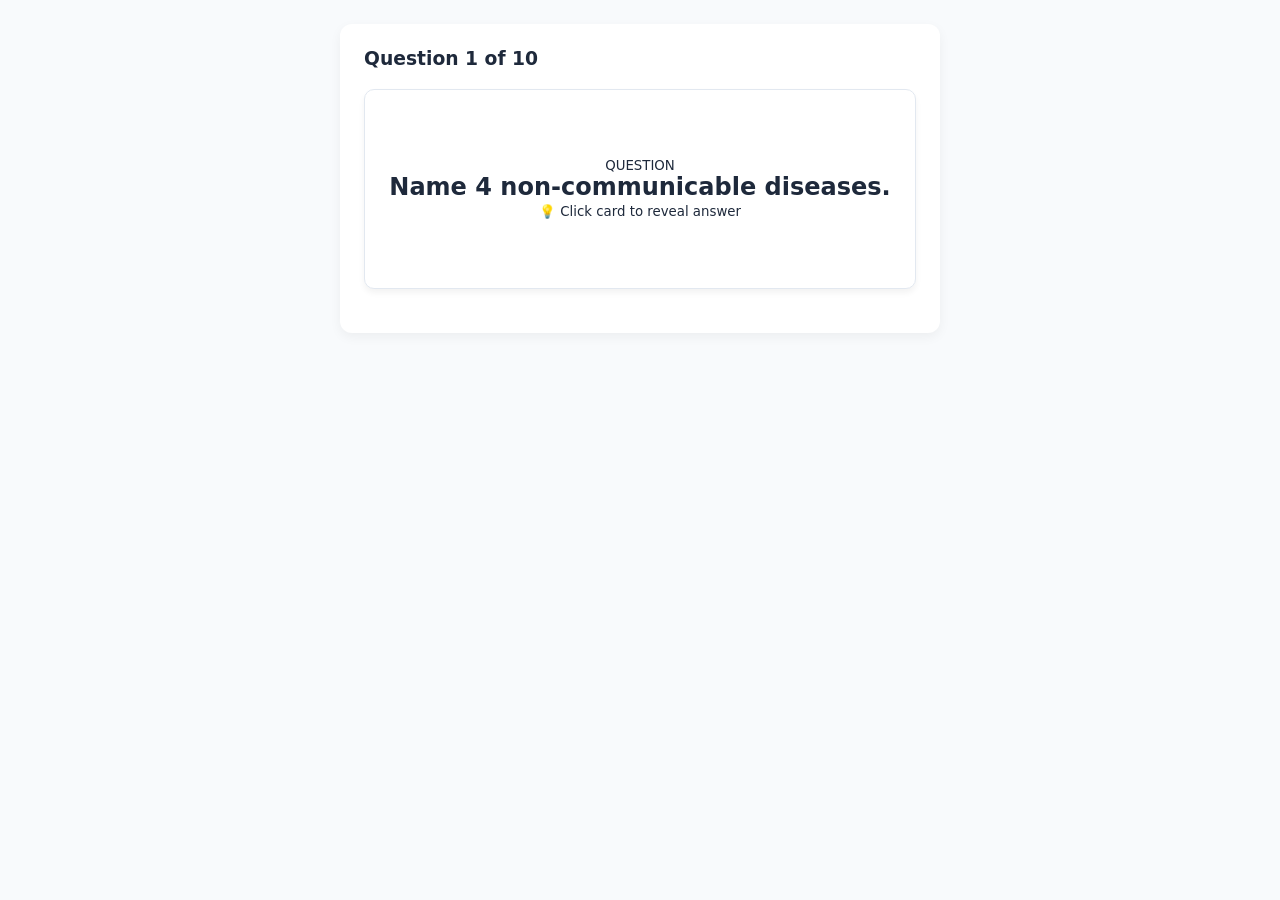
==== quiz.html @ d8d34bbc "initial commit for retrieval practice" ====
<!DOCTYPE html>
<html lang="en">
<head>
    <meta charset="UTF-8">
    <meta name="viewport" content="width=device-width, initial-scale=1.0">
    <title>Retrieval Quiz</title>
    <link rel="stylesheet" href="css/style.css">
</head>
<body>
    <div class="container" id="quizWrapper">
        <h3 id="progress">Question 1 of 10</h3>

        <div class="card-container" onclick="flipCard()">
            <div id="flashcard" class="flashcard">
                <div class="card-face card-front">
                    <small>QUESTION</small>
                    <h2 id="qText">Loading...</h2>
                    <p><small>💡 Click card to reveal answer</small></p>
                </div>
                <div class="card-face card-back">
                    <small>ANSWER</small>
                    <h3 id="aText">Loading...</h3>
                </div>
            </div>
        </div>

        <div id="ratingBox" class="hidden">
            <p style="text-align:center;">How well did you know this?</p>
            <div class="rating-buttons">
                <button class="rate-btn red" onclick="rate('red')">Red 🔴</button>
                <button class="rate-btn yellow" onclick="rate('yellow')">Yellow 🟡</button>
                <button class="rate-btn green" onclick="rate('green')">Green 🟢</button>
            </div>
        </div>
    </div>

    <script src="js/quiz.js"></script>
</body>
</html>
---- css/style.css ----
* { box-sizing: border-box; margin: 0; padding: 0; font-family: system-ui, -apple-system, sans-serif; }

/* Page Layout: Stacks header at top, centers main container below */
body { 
  background-color: #f8fafc; 
  color: #1e293b; 
  display: flex; 
  flex-direction: column; 
  align-items: center; 
  min-height: 100vh;
}

/* Full-Width Top Banner */
.app-header {
  width: 100%;
  background-color: #1e293b;
  color: #ffffff;
  padding: 1rem 1.5rem;
  box-sizing: border-box;
}

.header-content {
  display: flex;
  justify-content: space-between;
  align-items: center;
  max-width: 900px;
  margin: 0 auto;
}

.header-content h1 {
  font-size: 1.5rem;
  margin: 0;
}

/* Year Badge inside Banner */
.year-badge {
  display: flex;
  align-items: center;
  background-color: #3b82f6;
  padding: 0.4rem 0.8rem;
  border-radius: 6px;
  font-weight: bold;
  font-size: 0.9rem;
}

.year-badge button {
  width: auto;
  margin-left: 0.5rem;
  background: #ffffff;
  color: #1e293b;
  border: none;
  padding: 0.2rem 0.5rem;
  border-radius: 4px;
  cursor: pointer;
  font-weight: 600;
  font-size: 0.8rem;
}

.year-badge button:hover {
  background-color: #e2e8f0;
}

/* Main Content Container */
.container { 
  width: 100%; 
  max-width: 600px; 
  background: white; 
  padding: 24px; 
  border-radius: 12px; 
  box-shadow: 0 4px 12px rgba(0,0,0,0.05); 
  margin: 24px 20px;
}

.card-box { background: #f1f5f9; padding: 16px; border-radius: 8px; margin-bottom: 20px; }
.form-group { margin-bottom: 14px; }
label { display: block; font-weight: 600; margin-bottom: 4px; font-size: 0.9rem; }
select, button { width: 100%; padding: 10px; border: 1px solid #cbd5e1; border-radius: 6px; font-size: 1rem; }
button { background: #2563eb; color: white; border: none; font-weight: 600; cursor: pointer; }
button:disabled { background: #cbd5e1; cursor: not-allowed; }
.hidden { display: none !important; }

/* 3D Flashcard Flip */
.card-container { perspective: 1000px; margin: 20px 0; cursor: pointer; }
.flashcard { width: 100%; min-height: 200px; position: relative; transform-style: preserve-3d; transition: transform 0.6s; border-radius: 10px; border: 1px solid #e2e8f0; background: white; box-shadow: 0 4px 6px rgba(0,0,0,0.05); }
.flashcard.flipped { transform: rotateY(180deg); }
.card-face { position: absolute; width: 100%; height: 100%; backface-visibility: hidden; display: flex; flex-direction: column; align-items: center; justify-content: center; padding: 20px; text-align: center; }
.card-back { transform: rotateY(180deg); background: #f0fdf4; color: #166534; border-radius: 10px; }

/* Traffic Light Rating */
.rating-buttons { display: flex; gap: 8px; margin-top: 15px; }
.rate-btn { flex: 1; border: none; padding: 10px; border-radius: 6px; font-weight: bold; }
.rate-btn.red { background: #fee2e2; color: #991b1b; }
.rate-btn.yellow { background: #fef3c7; color: #92400e; }
.rate-btn.green { background: #dcfce7; color: #166534; }
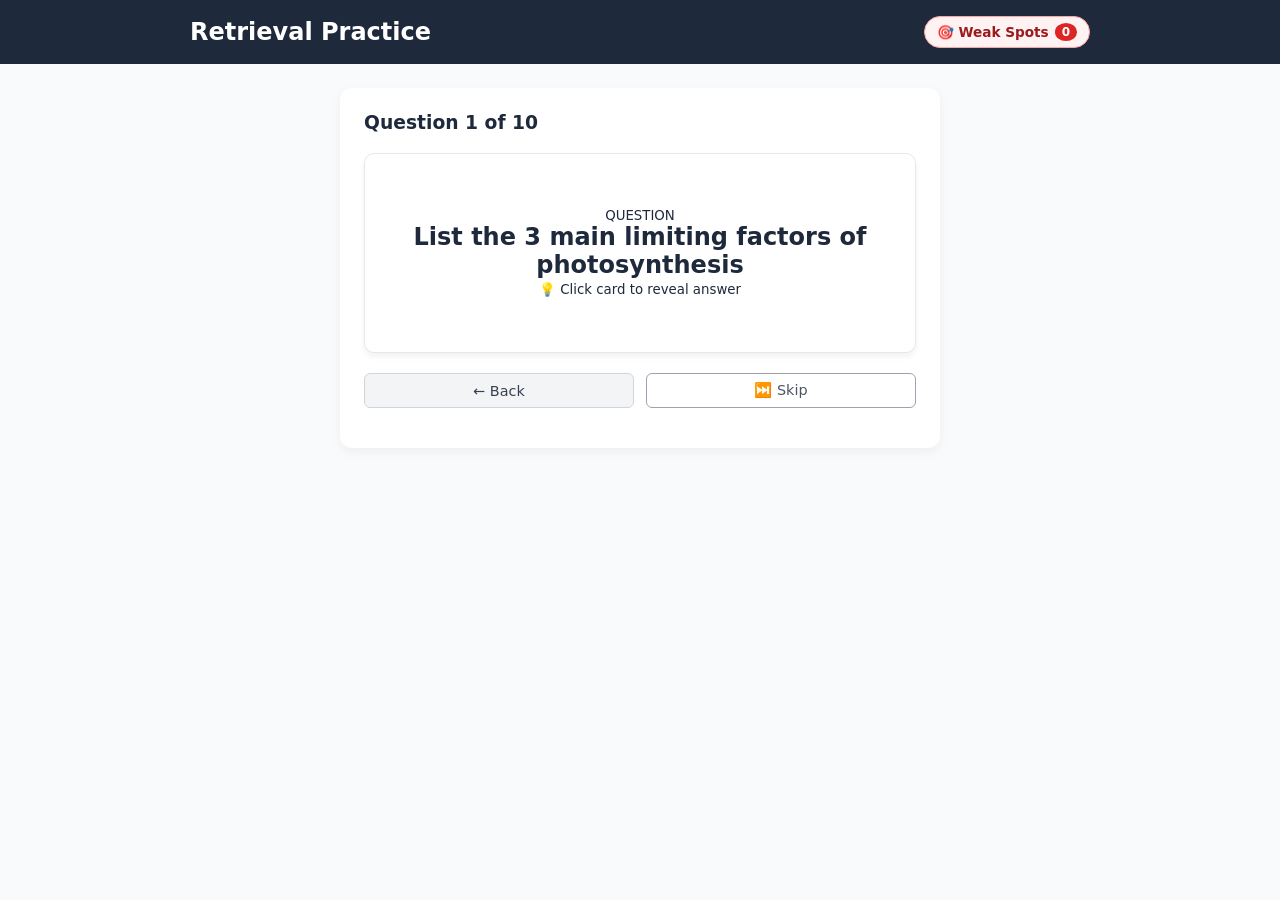
==== commit 33d36788: "update traffic lights and quiz summary" ====
--- a/quiz.html
+++ b/quiz.html
@@ -7,6 +7,34 @@
     <link rel="stylesheet" href="css/style.css">
 </head>
 <body>
+    
+<header class="app-header">
+  <div class="header-content">
+    <h1>Retrieval Practice</h1>
+    
+    <div class="header-actions">
+      <!-- Weak Spots Pill / Dropdown in Header -->
+      <div id="weak-spots-container" class="weak-spots-dropdown">
+        <button id="weak-spots-btn" class="weak-spots-pill" type="button" onclick="toggleWeakSpotsDropdown()">
+          🎯 Weak Spots <span id="weak-spots-count" class="badge-count">0</span>
+        </button>
+        <div id="weak-spots-menu" class="dropdown-menu hidden">
+          <h4>Subtopics Needing Review</h4>
+          <ul id="weak-spots-list">
+            <li><em>No weak spots recorded yet!</em></li>
+          </ul>
+        </div>
+      </div>
+
+      <!-- Year Selection Badge -->
+      <div id="year-badge" class="year-badge hidden">
+        <span id="current-year-text"></span>
+        <button id="change-year-btn" type="button">Change</button>
+      </div>
+    </div>
+  </div>
+</header>
+
     <div class="container" id="quizWrapper">
         <h3 id="progress">Question 1 of 10</h3>
 
@@ -24,12 +52,22 @@
             </div>
         </div>
 
+        <!-- Quiz Navigation Controls (Back & Skip) -->
+        <div class="quiz-controls">
+            <button id="prevBtn" class="control-btn secondary" onclick="goBack()">
+                ← Back
+            </button>
+            <button id="skipBtn" class="control-btn outline" onclick="skipQuestion()">
+                ⏭️ Skip
+            </button>
+        </div>
+
         <div id="ratingBox" class="hidden">
             <p style="text-align:center;">How well did you know this?</p>
             <div class="rating-buttons">
-                <button class="rate-btn red" onclick="rate('red')">Red 🔴</button>
-                <button class="rate-btn yellow" onclick="rate('yellow')">Yellow 🟡</button>
-                <button class="rate-btn green" onclick="rate('green')">Green 🟢</button>
+                <button class="rate-btn red" onclick="rate('red')">Need to relearn 🔴</button>
+                <button class="rate-btn yellow" onclick="rate('yellow')">Need some practice 🟡</button>
+                <button class="rate-btn green" onclick="rate('green')">Correct and Confident 🟢</button>
             </div>
         </div>
     </div>
--- a/css/style.css
+++ b/css/style.css
@@ -91,4 +91,121 @@
 .rate-btn { flex: 1; border: none; padding: 10px; border-radius: 6px; font-weight: bold; }
 .rate-btn.red { background: #fee2e2; color: #991b1b; }
 .rate-btn.yellow { background: #fef3c7; color: #92400e; }
-.rate-btn.green { background: #dcfce7; color: #166534; }+.rate-btn.green { background: #dcfce7; color: #166534; }
+
+/* Header Actions Alignment */
+.header-content {
+  display: flex;
+  justify-content: space-between;
+  align-items: center;
+}
+
+.header-actions {
+  display: flex;
+  align-items: center;
+  gap: 12px;
+}
+
+/* Weak Spots Pill & Dropdown */
+.weak-spots-dropdown {
+  position: relative;
+}
+
+.weak-spots-pill {
+  background-color: #fef2f2;
+  border: 1px solid #fca5a5;
+  color: #991b1b;
+  padding: 6px 12px;
+  border-radius: 20px;
+  font-size: 0.85rem;
+  font-weight: 600;
+  cursor: pointer;
+  display: flex;
+  align-items: center;
+  gap: 6px;
+}
+
+.weak-spots-pill:hover {
+  background-color: #fee2e2;
+}
+
+.badge-count {
+  background-color: #dc2626;
+  color: white;
+  border-radius: 50%;
+  padding: 2px 7px;
+  font-size: 0.75rem;
+}
+
+.dropdown-menu {
+  position: absolute;
+  right: 0;
+  top: 110%;
+  width: 260px;
+  background: white;
+  border: 1px solid #e5e7eb;
+  border-radius: 8px;
+  box-shadow: 0 4px 12px rgba(0,0,0,0.15);
+  padding: 12px;
+  z-index: 100;
+}
+
+.dropdown-menu h4 {
+  margin: 0 0 8px 0;
+  font-size: 0.9rem;
+  color: #374151;
+}
+
+.dropdown-menu ul {
+  list-style: none;
+  padding: 0;
+  margin: 0;
+  font-size: 0.85rem;
+}
+
+.dropdown-menu li {
+  padding: 6px 0;
+  border-bottom: 1px solid #f3f4f6;
+}
+
+.hidden {
+  display: none !important;
+}
+
+/* Quiz Controls (Back / Skip) */
+.quiz-controls {
+  display: flex;
+  justify-content: center;
+  gap: 12px;
+  margin: 16px 0;
+}
+
+.control-btn {
+  padding: 8px 16px;
+  border-radius: 6px;
+  font-size: 0.9rem;
+  font-weight: 500;
+  cursor: pointer;
+  transition: all 0.15s ease;
+}
+
+.control-btn.secondary {
+  background-color: #f3f4f6;
+  border: 1px solid #d1d5db;
+  color: #374151;
+}
+
+.control-btn.secondary:disabled {
+  opacity: 0.5;
+  cursor: not-allowed;
+}
+
+.control-btn.outline {
+  background-color: transparent;
+  border: 1px solid #9ca3af;
+  color: #4b5563;
+}
+
+.control-btn.outline:hover {
+  background-color: #f9fafb;
+}
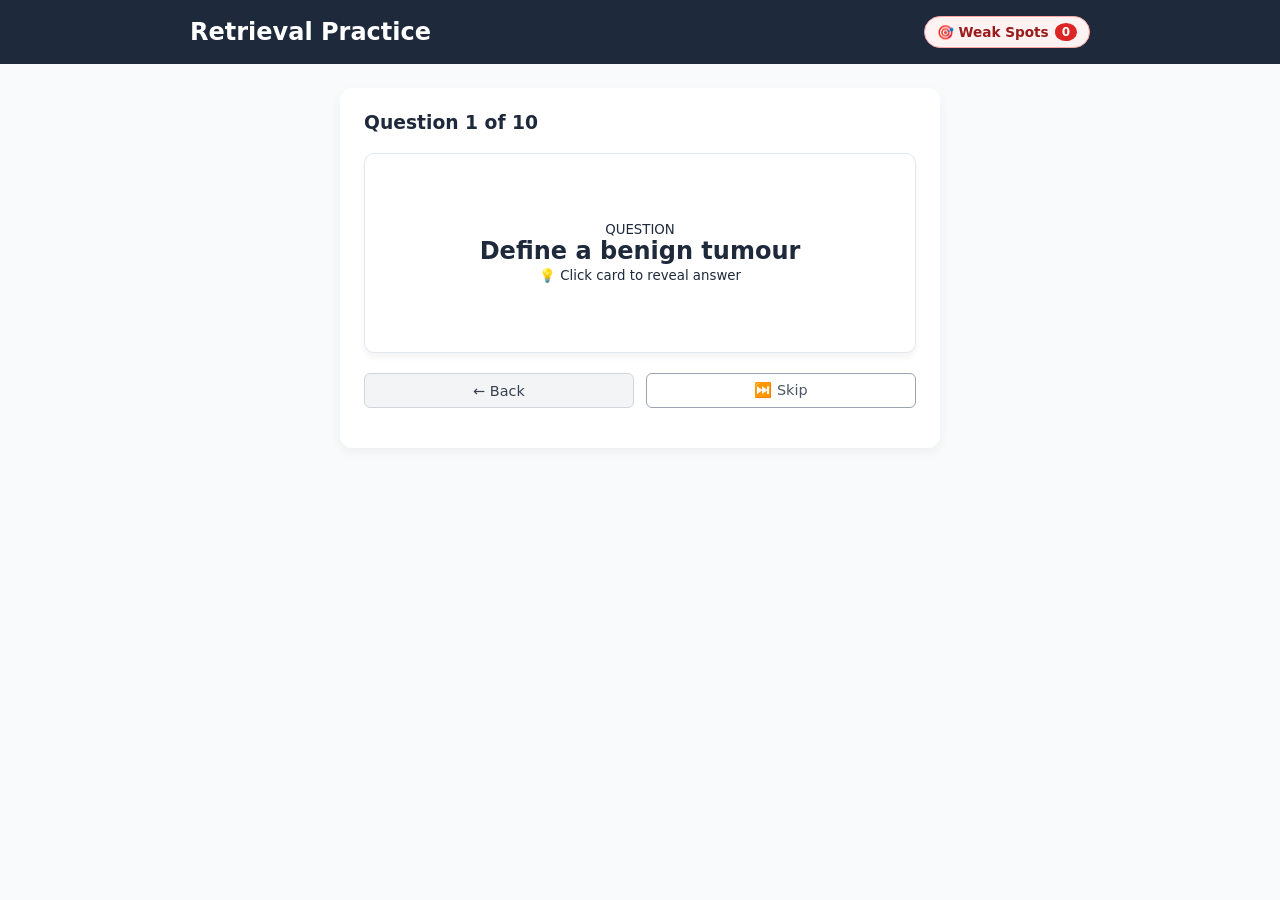
==== commit bd6517db: "click header" ====
--- a/quiz.html
+++ b/quiz.html
@@ -10,7 +10,9 @@
     
 <header class="app-header">
   <div class="header-content">
-    <h1>Retrieval Practice</h1>
+    <h1 onclick="window.location.href='index.html'" style="cursor: pointer;">
+    Retrieval Practice
+</h1>
     
     <div class="header-actions">
       <!-- Weak Spots Pill / Dropdown in Header -->
--- a/css/style.css
+++ b/css/style.css
@@ -25,6 +25,17 @@
   align-items: center;
   max-width: 900px;
   margin: 0 auto;
+}
+
+.header-home-link {
+    color: inherit;
+    text-decoration: none;
+    transition: opacity 0.2s ease;
+}
+
+.header-home-link:hover {
+    opacity: 0.8;
+    text-decoration: none;
 }
 
 .header-content h1 {
@@ -208,4 +219,4 @@
 
 .control-btn.outline:hover {
   background-color: #f9fafb;
-}+}
